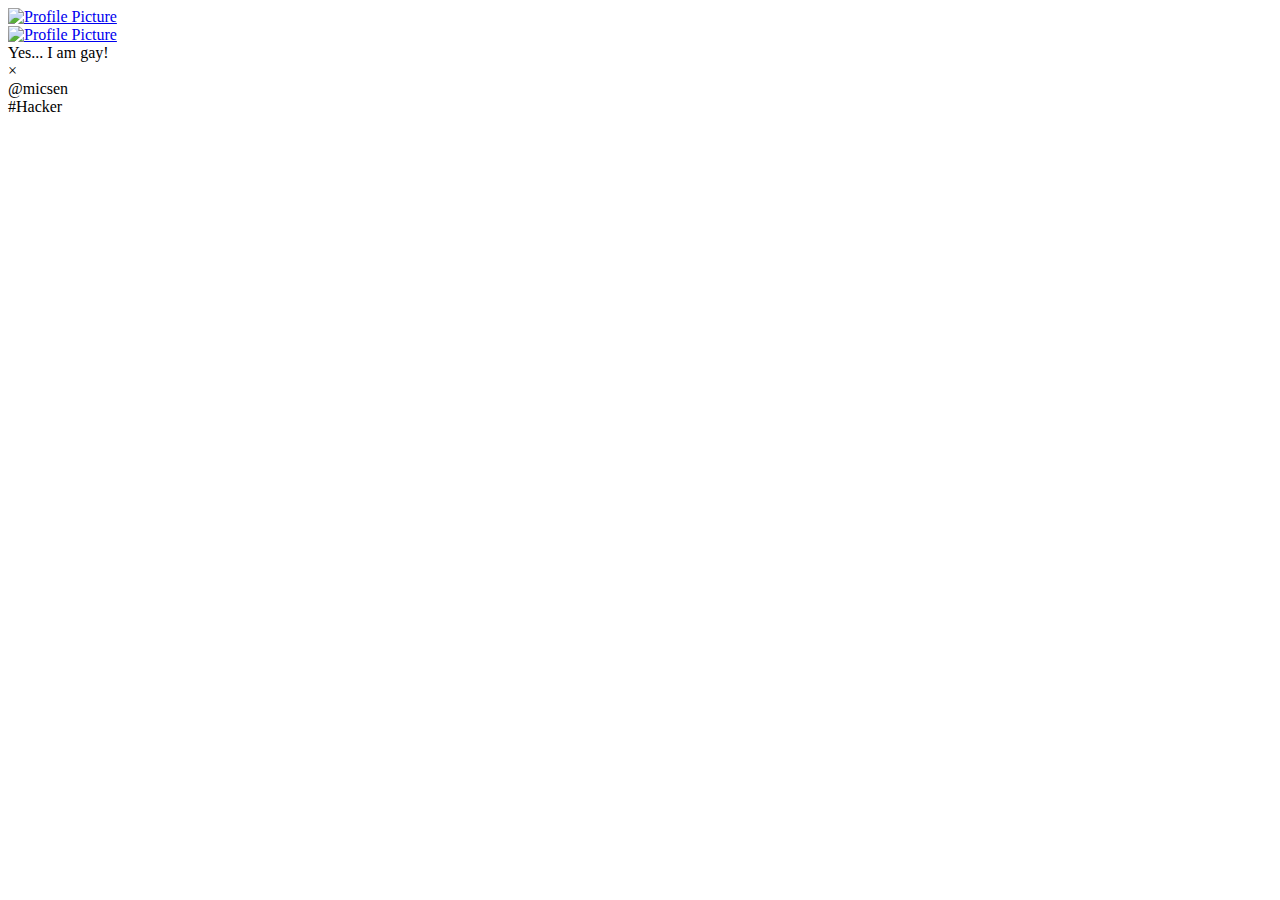
==== index.html @ ded0080f "a" ====
<!DOCTYPE html>
<html lang="en">
  <head>
    <meta charset="UTF-8">
    <meta name="viewport" content="width=device-width, initial-scale=1.0">
    <title>Michael Micsen Johannessen Wehus | Links</title>
    <!-- Favicon -->
    <link rel="icon" href="https://avatars.githubusercontent.com/u/5191787" type="image/x-icon" />
    <!-- Font Awesome icons -->
    <link rel="stylesheet" href="https://use.fontawesome.com/releases/v5.8.1/css/all.css">
    <!-- Core theme CSS -->
    <link rel="stylesheet" href="style.css">
    <script src="script.js"></script>
  </head>

  <body>
    <!-- Parallax Pixel Background Animation -->
    <section class="animated-background">
      <div id="stars1"></div>
      <div id="stars2"></div>
      <div id="stars3"></div>
    </section>
    <!-- End of Parallax Pixel Background Animation -->

    <a id="profilePicture" href="#popup">
      <img src="https://avatars.githubusercontent.com/u/5191787" alt="Profile Picture">
    </a>

    <div class="overlay" id="popup">
      <div class="popup">
        <div class="popup-photo">
          <a href="https://avatars.githubusercontent.com/u/5191787" target="_blank">
            <img src="https://avatars.githubusercontent.com/u/5191787" alt="Profile Picture">
          </a>
        </div>
        <div class="popup-quote">
          Yes... I am gay!
        </div>
        <a class="popup-close" onclick="history.back()">&times;</a>
      </div>
    </div>

    <div id="userName">
      @micsen
    </div>

    <div id="links">

    </div>
    <div id="hashtag">
      #Hacker
    </div>
  </body>
</html>
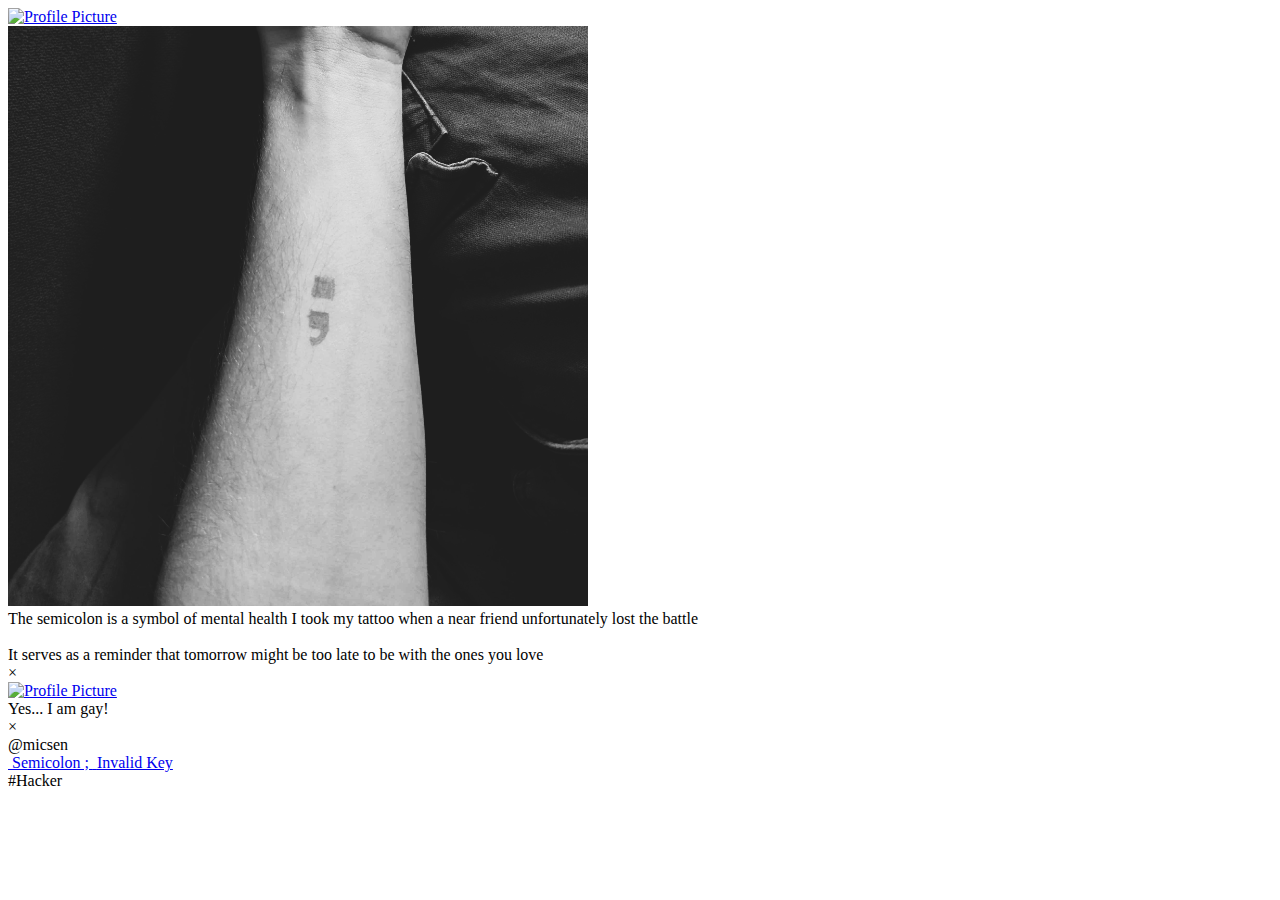
==== commit 8c6134ca: "Life changes" ====
--- a/index.html
+++ b/index.html
@@ -1,15 +1,22 @@
 <!DOCTYPE html>
 <html lang="en">
   <head>
-    <meta charset="UTF-8">
-    <meta name="viewport" content="width=device-width, initial-scale=1.0">
+    <meta charset="UTF-8" />
+    <meta name="viewport" content="width=device-width, initial-scale=1.0" />
     <title>Michael Micsen Johannessen Wehus | Links</title>
     <!-- Favicon -->
-    <link rel="icon" href="https://avatars.githubusercontent.com/u/5191787" type="image/x-icon" />
+    <link
+      rel="icon"
+      href="https://avatars.githubusercontent.com/u/5191787"
+      type="image/x-icon"
+    />
     <!-- Font Awesome icons -->
-    <link rel="stylesheet" href="https://use.fontawesome.com/releases/v5.8.1/css/all.css">
+    <link
+      rel="stylesheet"
+      href="https://use.fontawesome.com/releases/v6.6.0/css/all.css"
+    />
     <!-- Core theme CSS -->
-    <link rel="stylesheet" href="style.css">
+    <link rel="stylesheet" href="style.css" />
     <script src="script.js"></script>
   </head>
 
@@ -23,32 +30,52 @@
     <!-- End of Parallax Pixel Background Animation -->
 
     <a id="profilePicture" href="#popup">
-      <img src="https://avatars.githubusercontent.com/u/5191787" alt="Profile Picture">
+      <img
+        src="https://avatars.githubusercontent.com/u/5191787"
+        alt="Profile Picture"
+      />
     </a>
 
-    <div class="overlay" id="popup">
+    <div class="overlay" id="popupSemiColon">
       <div class="popup">
         <div class="popup-photo">
-          <a href="https://avatars.githubusercontent.com/u/5191787" target="_blank">
-            <img src="https://avatars.githubusercontent.com/u/5191787" alt="Profile Picture">
-          </a>
+          <img src="./tattoo.png" alt="Tattoo" />
         </div>
         <div class="popup-quote">
-          Yes... I am gay!
+          The semicolon is a symbol of mental health I took my tattoo when a
+          near friend unfortunately lost the battle<br /><br />
+          It serves as a reminder that tomorrow might be too late to be with the
+          ones you love
         </div>
         <a class="popup-close" onclick="history.back()">&times;</a>
       </div>
     </div>
 
-    <div id="userName">
-      @micsen
+    <div class="overlay" id="popup">
+      <div class="popup">
+        <div class="popup-photo">
+          <a
+            href="https://avatars.githubusercontent.com/u/5191787"
+            target="_blank"
+          >
+            <img
+              src="https://avatars.githubusercontent.com/u/5191787"
+              alt="Profile Picture"
+            />
+          </a>
+        </div>
+        <div class="popup-quote">Yes... I am gay!</div>
+        <a class="popup-close" onclick="history.back()">&times;</a>
+      </div>
     </div>
 
+    <div id="userName">@micsen</div>
+
     <div id="links">
-
+      <a class="link" href="#popupSemiColon">
+        <i class="fa fa-pencil">&nbsp;</i>Semicolon ;
+      </a>
     </div>
-    <div id="hashtag">
-      #Hacker
-    </div>
+    <div id="hashtag">#Hacker</div>
   </body>
 </html>
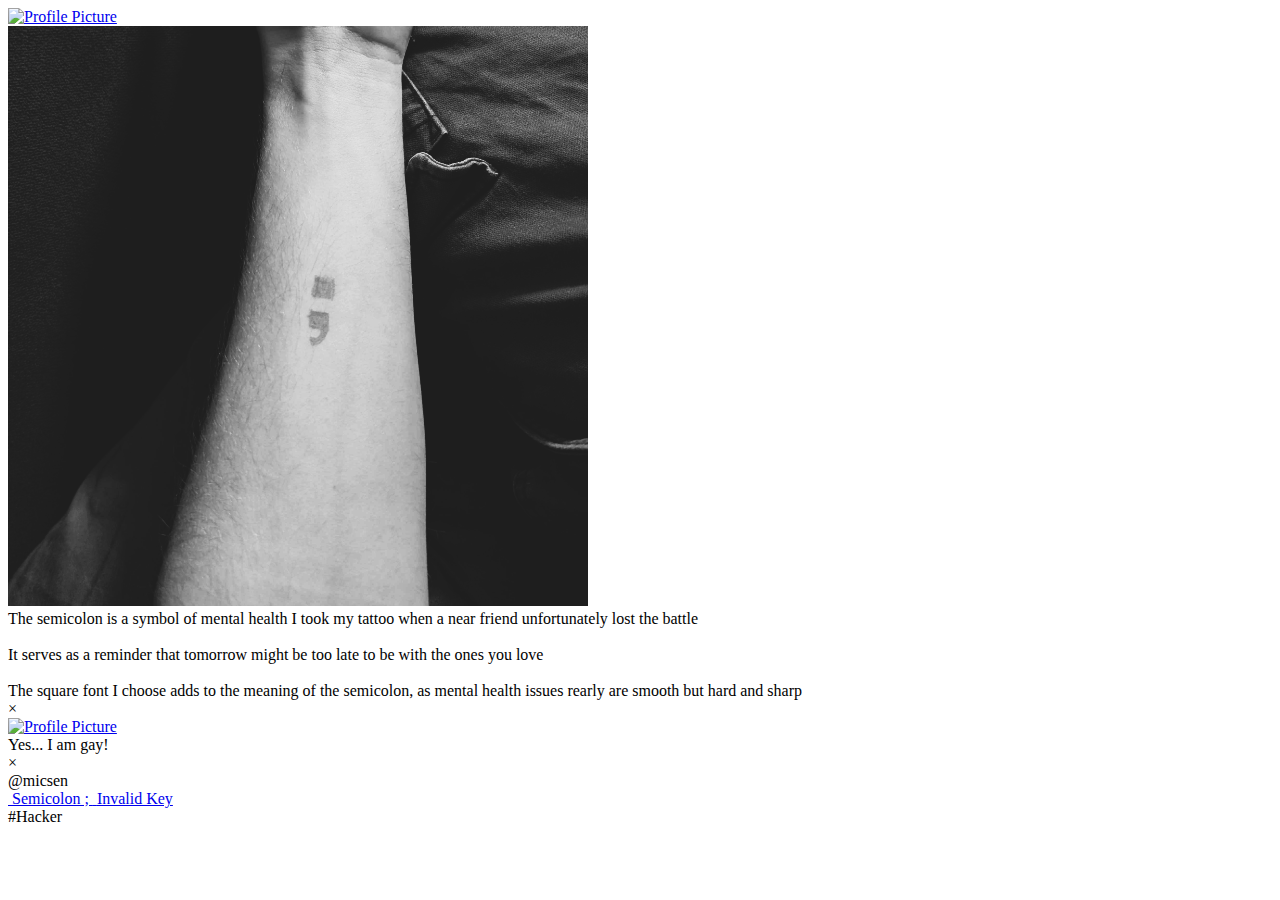
==== commit e3aac841: "a" ====
--- a/index.html
+++ b/index.html
@@ -45,7 +45,9 @@
           The semicolon is a symbol of mental health I took my tattoo when a
           near friend unfortunately lost the battle<br /><br />
           It serves as a reminder that tomorrow might be too late to be with the
-          ones you love
+          ones you love<br /><br />
+          The square font I choose adds to the meaning of the semicolon, as
+          mental health issues rearly are smooth but hard and sharp
         </div>
         <a class="popup-close" onclick="history.back()">&times;</a>
       </div>
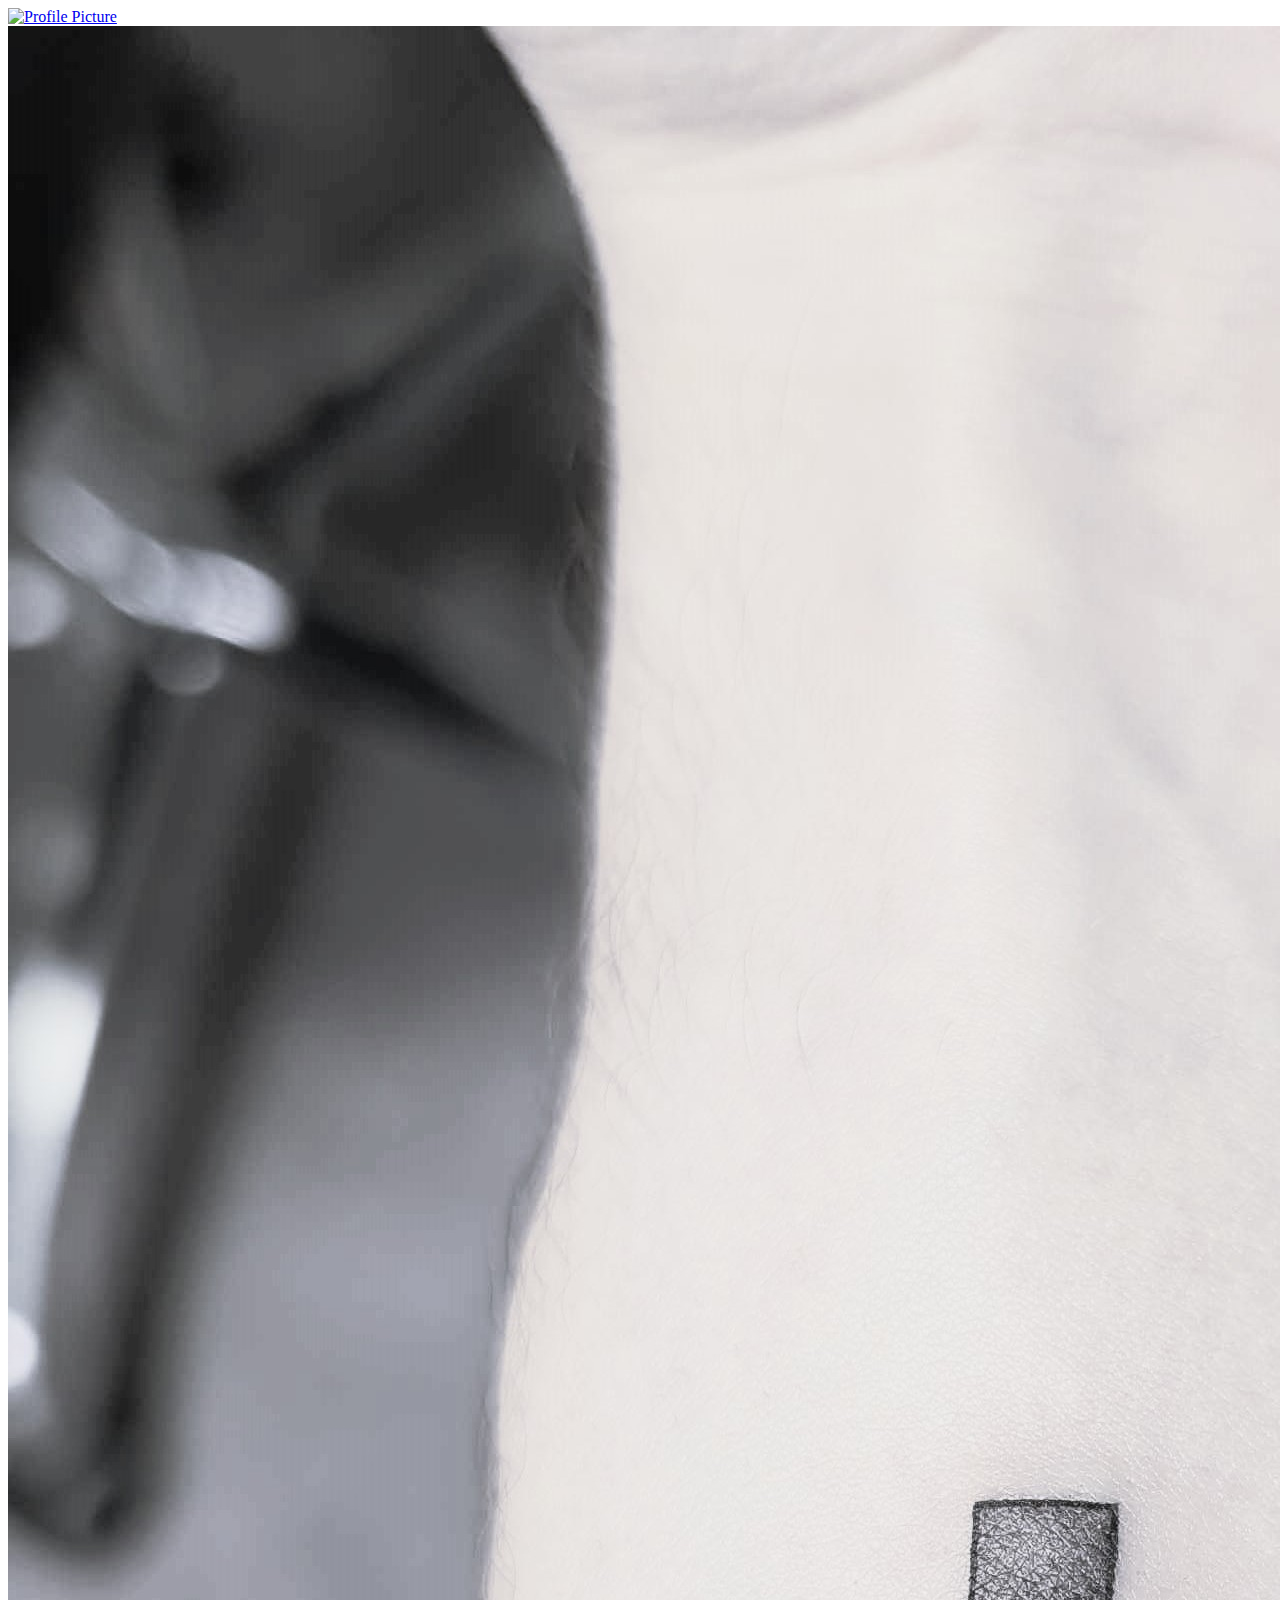
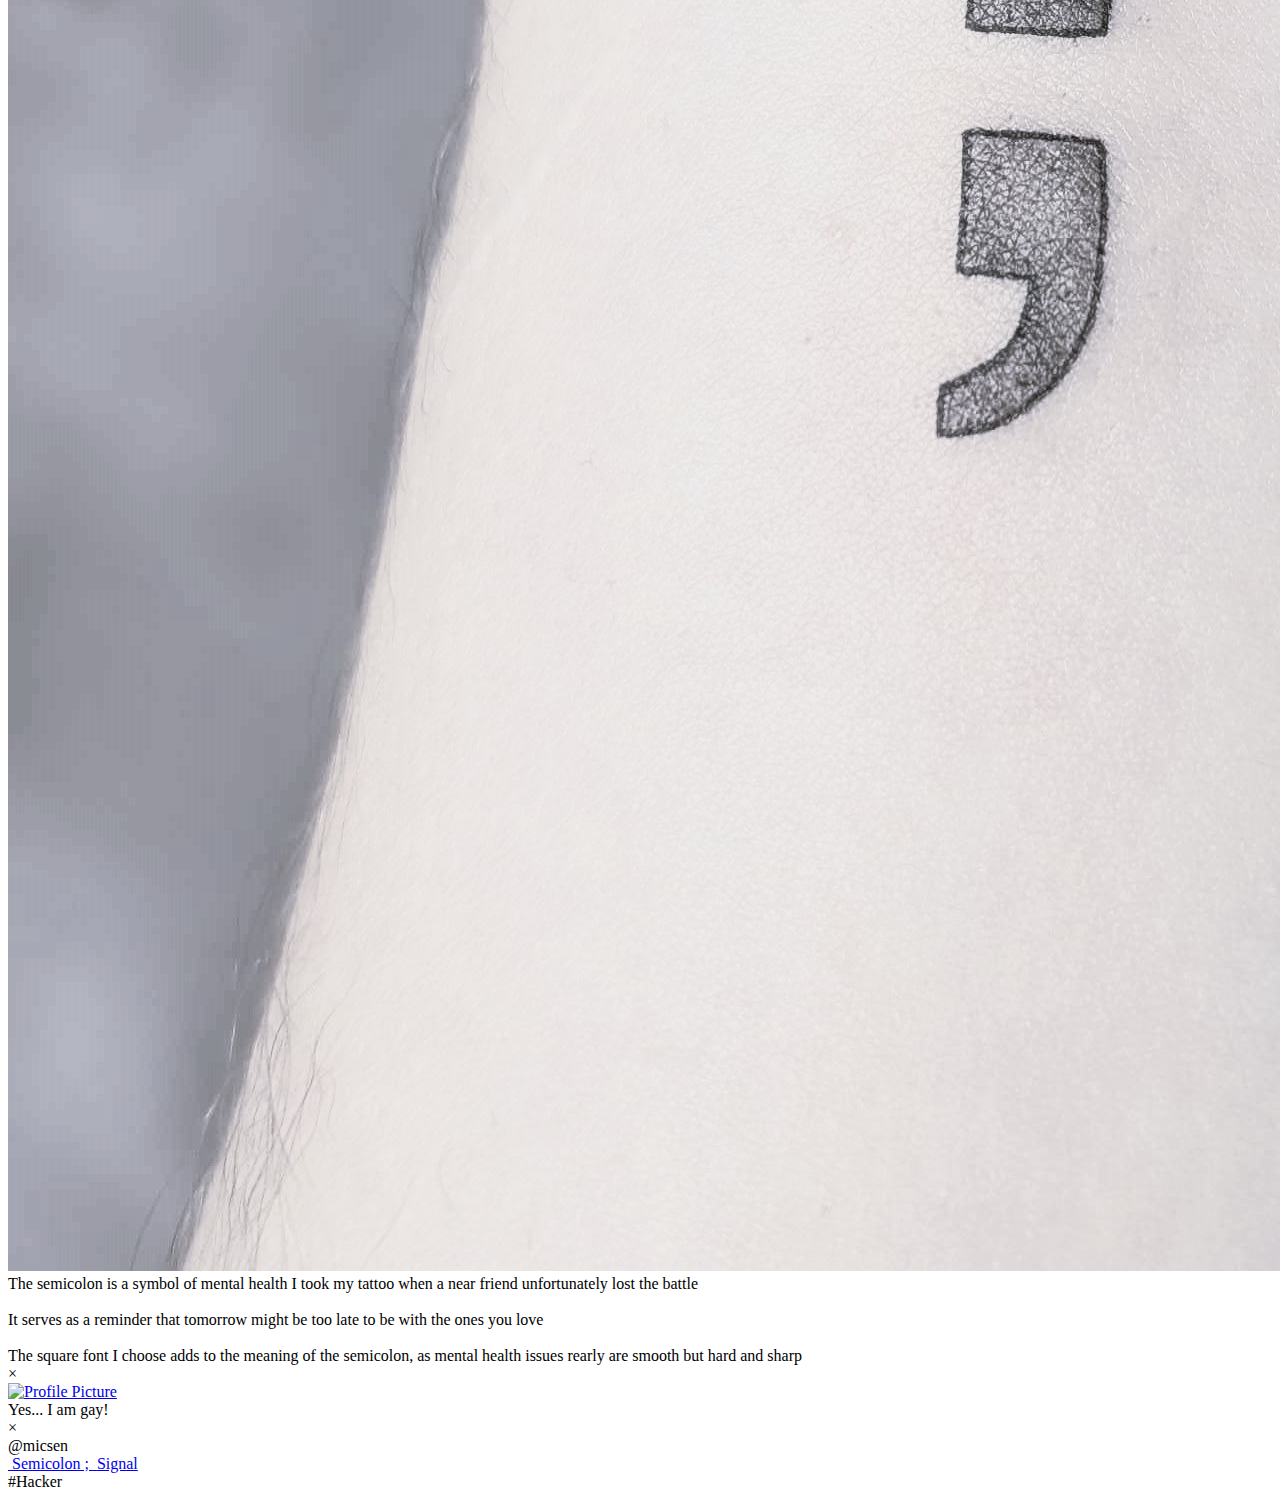
==== commit f0ad865d: "New image" ====
--- a/index.html
+++ b/index.html
@@ -39,7 +39,7 @@
     <div class="overlay" id="popupSemiColon">
       <div class="popup">
         <div class="popup-photo">
-          <img src="./tattoo.png" alt="Tattoo" />
+          <img src="./tattoo.jpg" alt="Tattoo" />
         </div>
         <div class="popup-quote">
           The semicolon is a symbol of mental health I took my tattoo when a
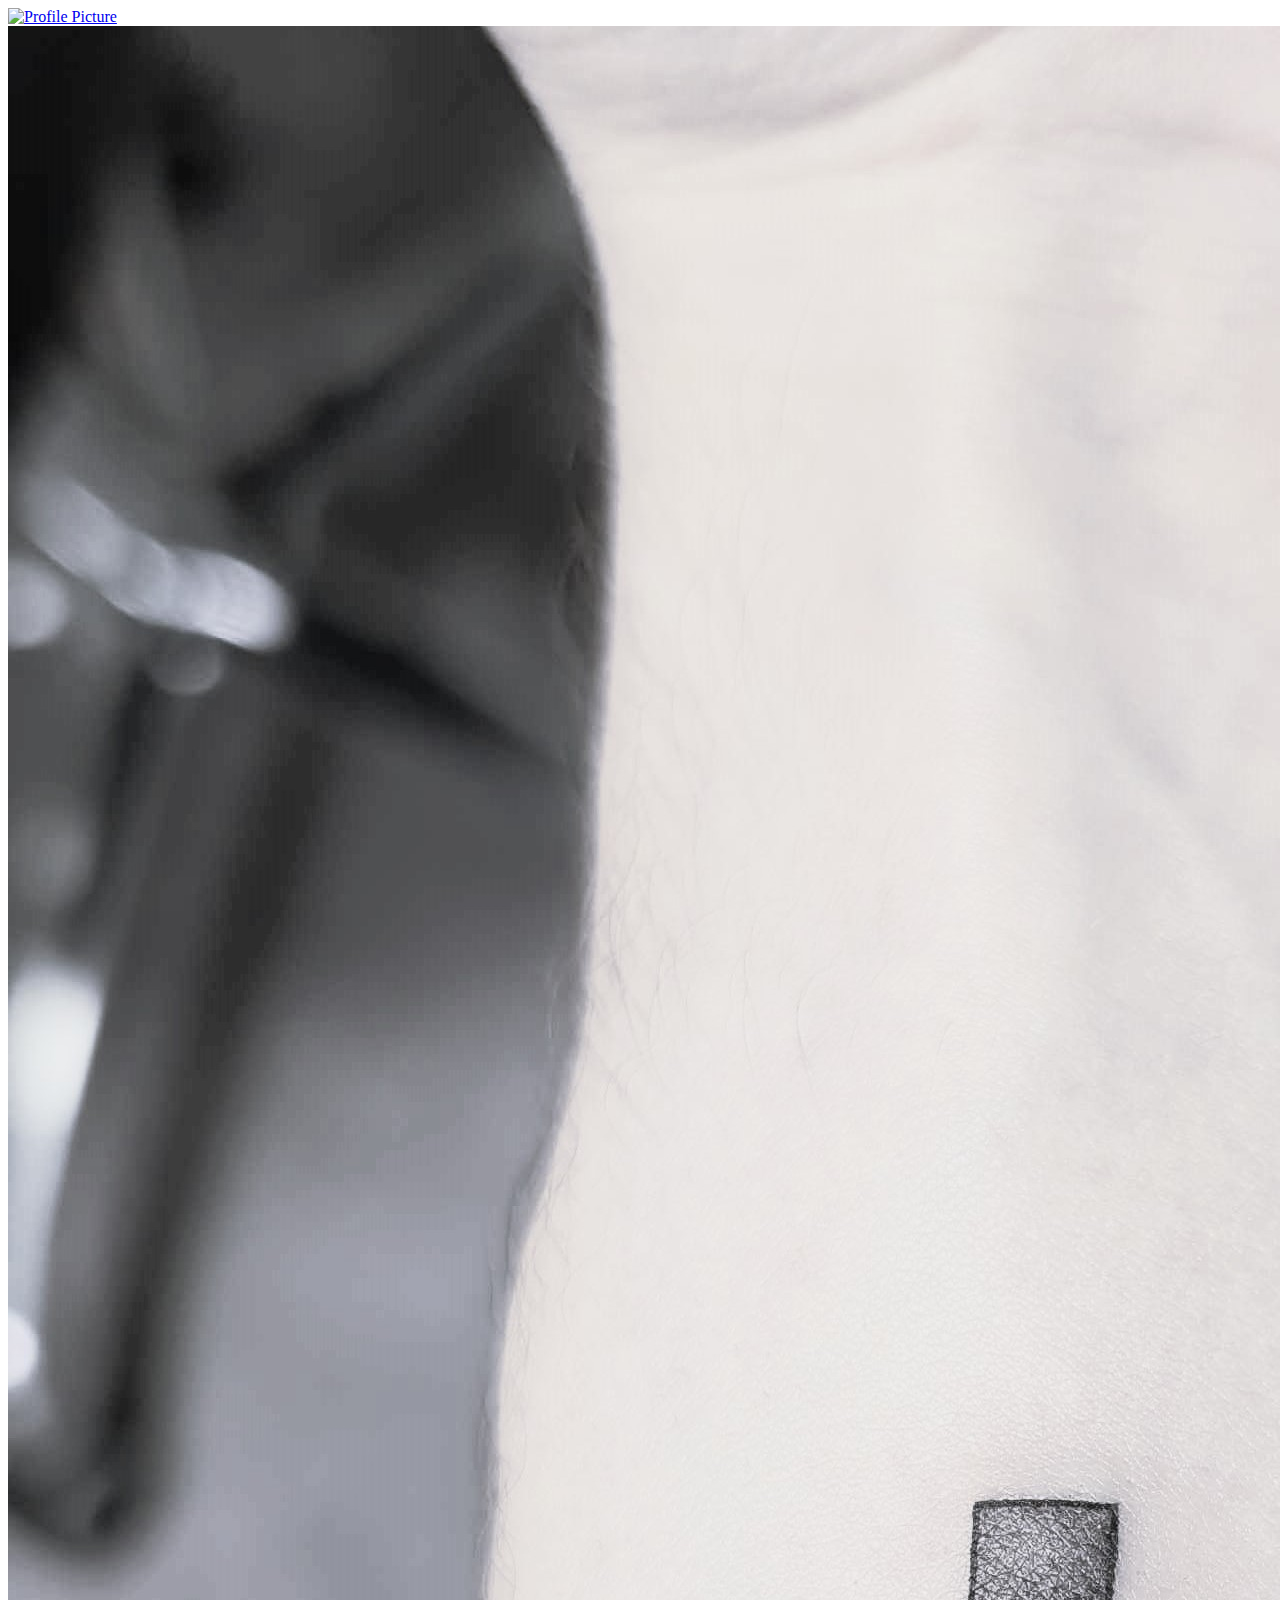
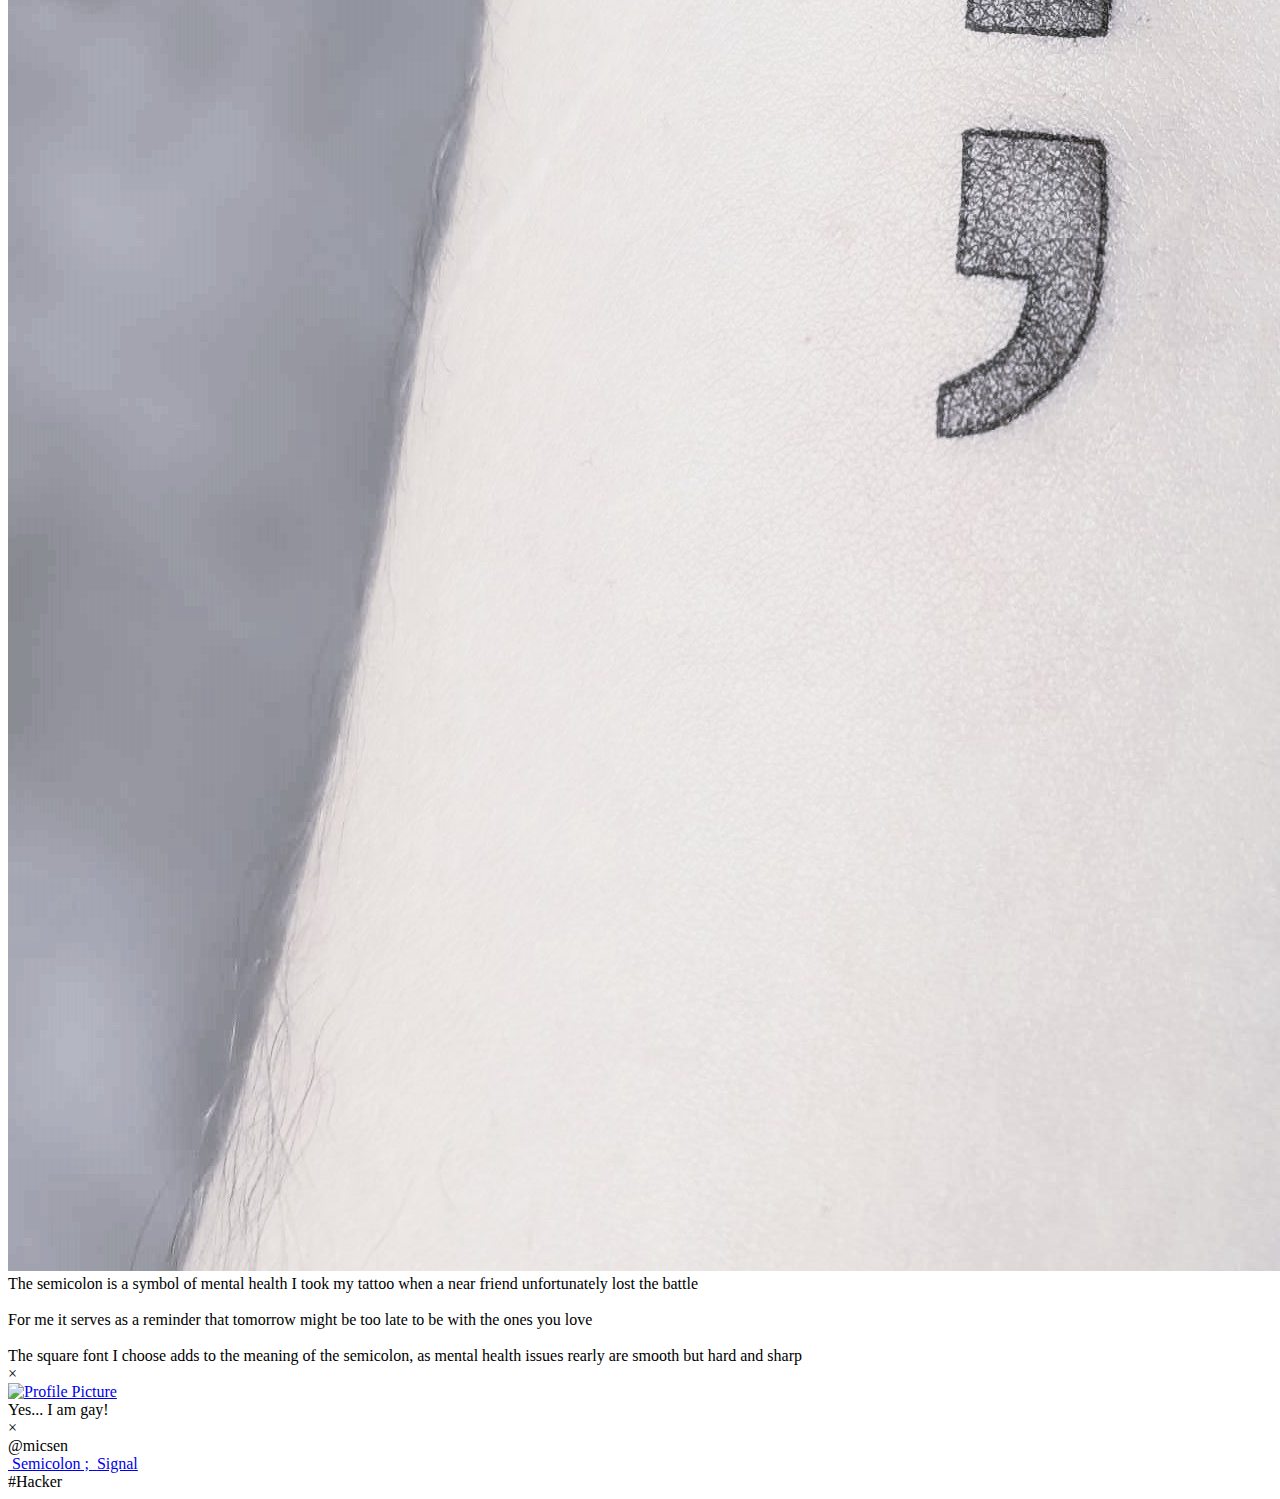
==== commit 63c2d6ed: "Text" ====
--- a/index.html
+++ b/index.html
@@ -44,7 +44,7 @@
         <div class="popup-quote">
           The semicolon is a symbol of mental health I took my tattoo when a
           near friend unfortunately lost the battle<br /><br />
-          It serves as a reminder that tomorrow might be too late to be with the
+          For me it serves as a reminder that tomorrow might be too late to be with the
           ones you love<br /><br />
           The square font I choose adds to the meaning of the semicolon, as
           mental health issues rearly are smooth but hard and sharp
